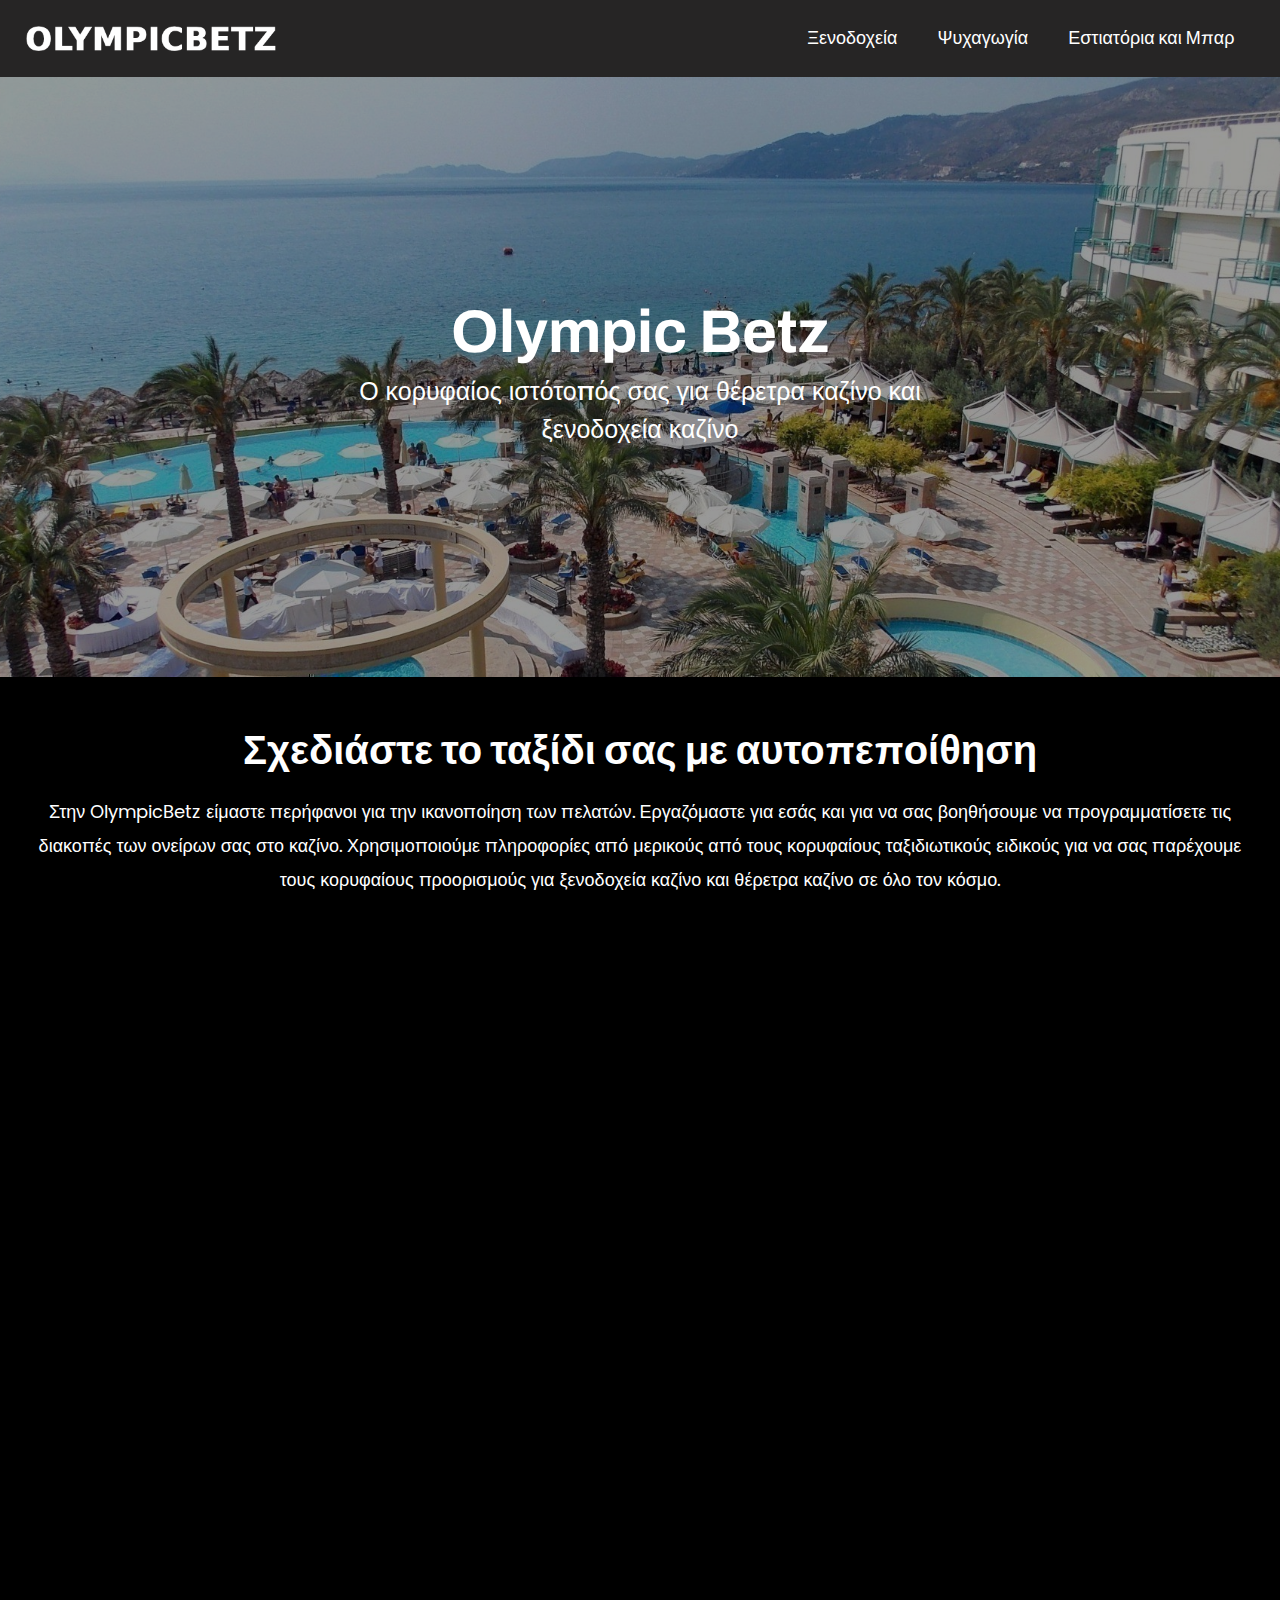
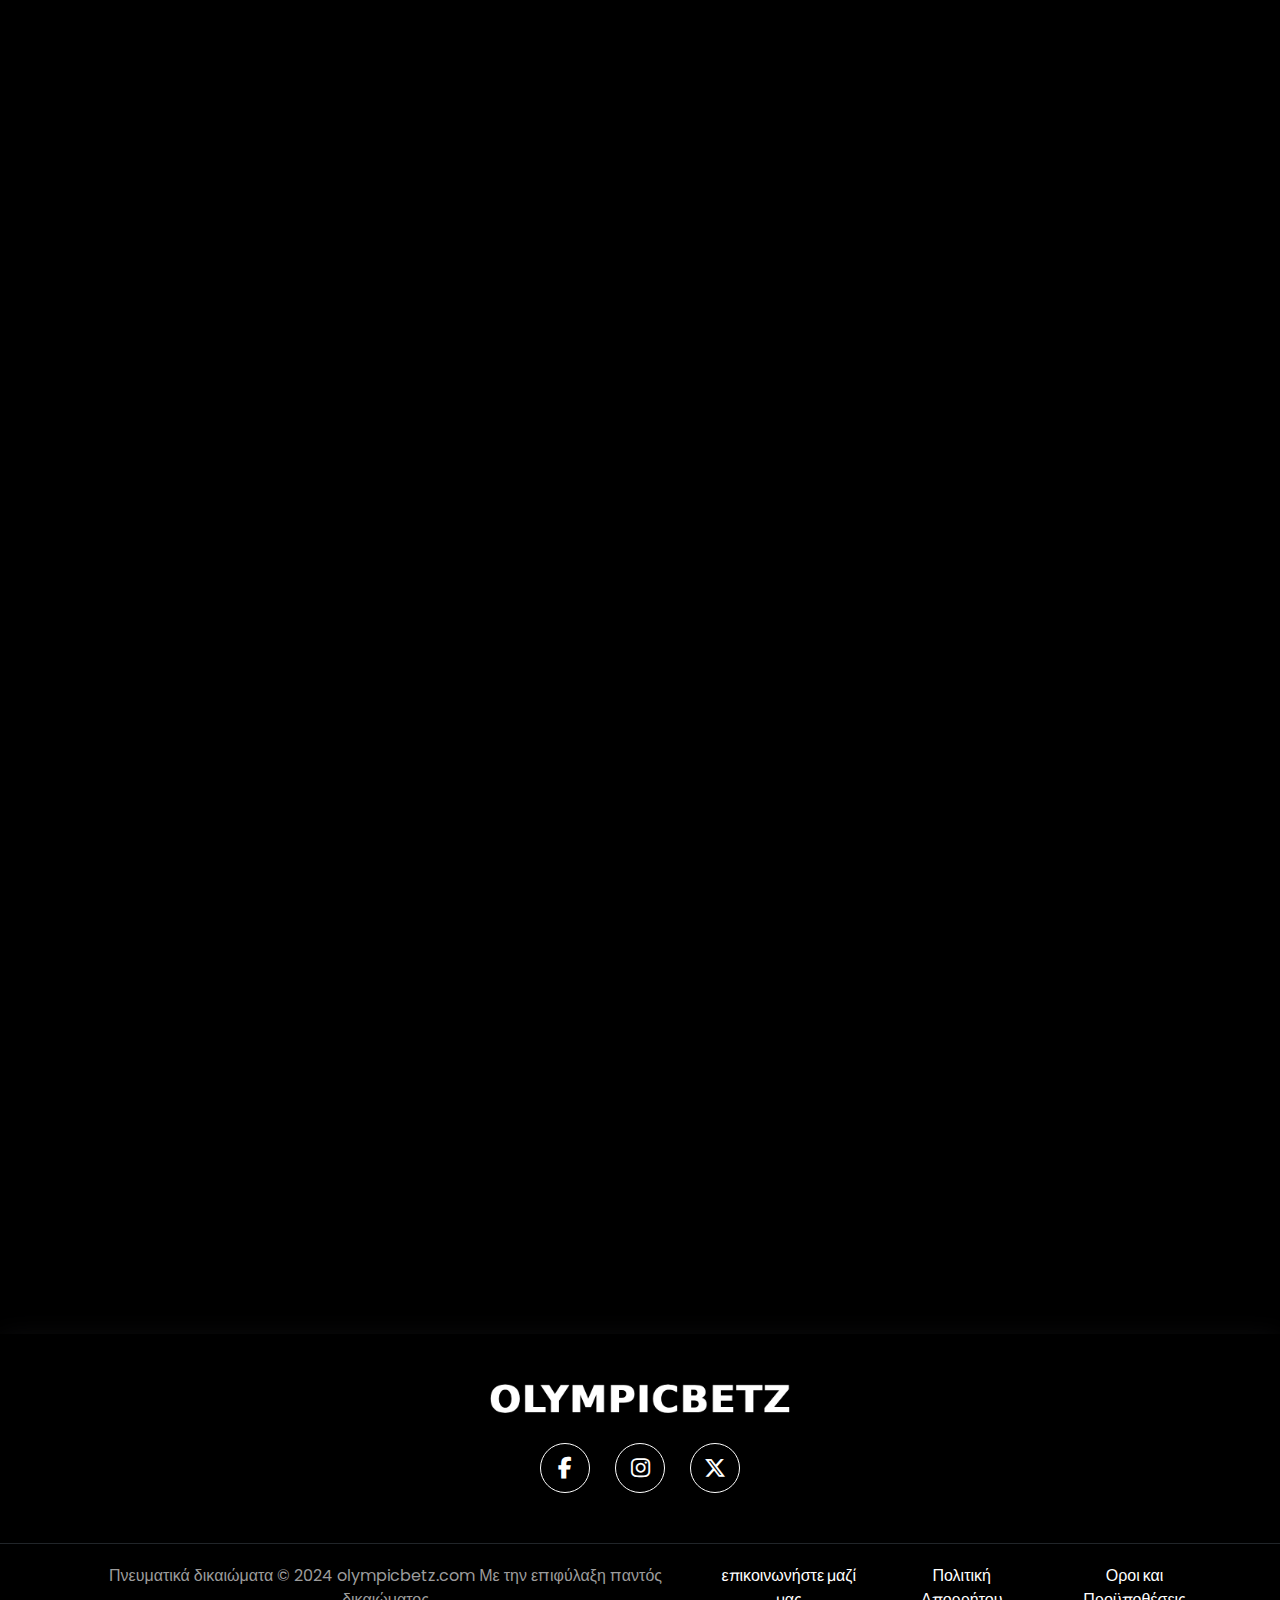
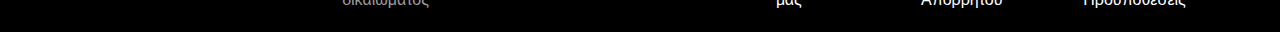
==== index.html @ 3034096a "first commit" ====
<!DOCTYPE html>
<html lang="es">
  <head>
    <meta charset="UTF-8">
    <meta name="viewport" content="width=device-width, initial-scale=1.0">
    <link rel="stylesheet" href="assets/css/bootstrap.min.css">
    <link rel="stylesheet" href="https://cdnjs.cloudflare.com/ajax/libs/font-awesome/6.5.2/css/all.min.css">
    <link rel="stylesheet" href="https://unpkg.com/aos@2.3.0/dist/aos.css">
    <link rel="icon" href="assets/images/fav-icn.png">
    <link rel="stylesheet" href="assets/css/style.css">
    <link rel="stylesheet" href="assets/css/media.css">
    <title>Αρχική σελίδα</title>
  </head>
  <body>
    <header class="site-header">
        <div class="container">
          <nav>
              <div class="site-logo">
                 <a href="index.html">
                   <img src="assets/images/logo.png" alt="">
                 </a>
              </div>
              <div class="main-nav">
                 <ul>
                  <li>
                    <a href="hotels.html">
                      Ξενοδοχεία
                    </a>
                  </li>
                  <li>
                    <a href="entertainment.html">
                      Ψυχαγωγία
                    </a>
                  </li>
                  <li>
                    <a href="#">
                      Εστιατόρια και Μπαρ
                    </a>
                  </li>
                 </ul>
              </div>
          </nav>
        </div>
    </header>
  

    <div class="site-banner">
      <div class="overlay">
      </div>

      <div class="banner-wrap">
          <div class="banner-txt">
            <h1>
              Olympic Betz
            </h1>
            <p>
              Ο κορυφαίος ιστότοπός σας για θέρετρα καζίνο και ξενοδοχεία καζίνο
            </p>
          </div>
      </div>

    </div>

    <div class="plan-trip">
      <div class="container">
        <div class="plan-wrap">
          <div class="plan-heading ptb-50">
            <h3>
              Σχεδιάστε το ταξίδι σας με αυτοπεποίθηση
            </h3>
            <p>
              Στην OlympicBetz είμαστε περήφανοι για την ικανοποίηση των πελατών. Εργαζόμαστε για
              εσάς και για να σας βοηθήσουμε να προγραμματίσετε τις διακοπές των ονείρων σας στο
  
              καζίνο. Χρησιμοποιούμε πληροφορίες από μερικούς από τους κορυφαίους ταξιδιωτικούς
              ειδικούς για να σας παρέχουμε τους κορυφαίους προορισμούς για ξενοδοχεία καζίνο και
              θέρετρα καζίνο σε όλο τον κόσμο.
            </p>
          </div>
          <div class="plan-card-box" data-aos="fade-up">
              <div class="plan-card">
                <div class="plan-img">
                  <img src="assets/images/Updated.png" alt="">
                </div>
                <div class="plan-txt">
                  <p>
                    Ενημερώνεται καθημερινά
                  </p>
                </div>
              </div>
              <div class="plan-card">
                <div class="plan-img">
                  <img src="assets/images/Offers.png" alt="">
                </div>
                <div class="plan-txt">
                  <p>
                    Αποκλειστικές Προσφορές
                  </p>
                </div>
              </div>
              <div class="plan-card">
                <div class="plan-img">
                  <img src="assets/images/Destinations.png" alt="">
                </div>
                <div class="plan-txt">
                  <p>
                    Προορισμοί παγκόσμιας κλάσης
                  </p>
                </div>
              </div>
          </div>
        </div>
      </div>
    </div>


    <div class="about-us ptb-70" data-aos="fade-up">
      <div class="container">
        <div class="row">
          <div class="col-md-5">
            <div class="about-text">
              <h3>
                Σχετικά με εμάς
              </h3>
              <p>
                Η Olympic Betz ιδρύθηκε λόγω έλλειψης πληροφοριών στο διαδίκτυο για τους Έλληνες
                ταξιδιώτες του καζίνο. Προσπαθούσαμε να σχεδιάσουμε τις δικές μας διακοπές στο καζίνο
                από την Αθήνα στο Λας Βέγκας και δεν είχαμε πόρους ή συμβουλές για τους Έλληνες
                σχετικά με νομιμότητα, ξενοδοχεία καζίνο, θέρετρα καζίνο, τοπικά έθιμα ή συμβουλές

                πτήσεων και μεταφοράς.
              </p>
              <p>
                Έτσι αποφασίσαμε όταν επιστρέψαμε στην Ελλάδα να βοηθήσουμε άλλους που βρίσκονταν
                σε παρόμοια κατάσταση. Ξεκινήσαμε επικοινωνώντας με μερικούς από τους κορυφαίους
                ταξιδιωτικούς πράκτορες, θέρετρα καζίνο και ξενοδοχεία καζίνο για να δημιουργήσουμε έναν
                ιστότοπο με νόμιμες συμβουλές από εκείνους με τις περισσότερες γνώσεις στον κλάδο.
                Χρησιμοποιήσαμε το υπόβαθρό μας στον σχεδιασμό ιστοσελίδων και το συνδυάσαμε με τις
                γνώσεις της ομάδας ειδικών μας για να δημιουργήσουμε έναν απλό στη χρήση ιστότοπο με
                κριτικές, συγκρίσεις και συμβουλές για ταξίδια στο καζίνο για τους Έλληνες.
              </p>
              <p>
                Εδώ είμαστε λοιπόν! Ελπίζουμε οι προσπάθειές μας να σας βοηθήσουν στο ταξίδι σας στον
                παράδεισο του καζίνο και ελπίζουμε ο ιστότοπός μας να σας βοηθήσει να επιλέξετε την

                επόμενη περιπέτεια του καζίνο σας!
              </p>
            </div>
          </div>
          <div class="col-md-7" >
            <div class="about-img">
              <img src="assets/images/banner.jpg" alt="">
            </div>
          </div>
        </div>
      </div>
    </div>

    <div class="links-card-box " data-aos="fade-up">
      <div class="container">
          <div class="link-wrap">
              <div class="links-card">
                <a href="#">
                  <div class="link-img">
                    <img src="assets/images/banner.jpg" alt="">
                  </div>
                  <div class="link-txt">
                      <h4>
                        Ξενοδοχεία
                      </h4>
                  </div>
                </a>
              </div>
              <div class="links-card">
                <a href="#">
                <div class="link-img">
                  <img src="assets/images/banner.jpg" alt="">
                </div>
                <div class="link-txt">
                    <h4>
                      Ψυχαγωγία
                    </h4>
                </div>
              </a>
            </div>
            <div class="links-card">
              <a href="#">
              <div class="link-img">
                <img src="assets/images/banner.jpg" alt="">
              </div>
              <div class="link-txt">
                  <h4>
                    Εστιατόρια και Μπαρ
                  </h4>
              </div>
            </a>
          </div>
          </div>
      </div>
    </div>
 
    <!-- faq section start  -->
<div class="faq-sec ptb-70" data-aos="fade-up">
      
  <div class="container">
    <div class="site-heading">
      <h2>
        FAQ'S
      </h2>
    </div>
    <div class="accordion" id="accordionExample">
      <div class="accordion-item">
        <h2 class="accordion-header">
          <button class="accordion-button" type="button" data-bs-toggle="collapse" data-bs-target="#collapseOne" aria-expanded="true" aria-controls="collapseOne">
            Χρειάζομαι ταυτότητα για να μπω στο καζίνο?
          </button>
        </h2>
        <div id="collapseOne" class="accordion-collapse collapse show" data-bs-parent="#accordionExample">
          <div class="accordion-body">
            Ναι, να έχετε μαζί σας έγκυρη ταυτότητα, όπως διαβατήριο ή άδεια οδήγησης.
          </div>
        </div>
      </div>

      <div class="accordion-item">
        <h2 class="accordion-header">
          <button class="accordion-button collapsed" type="button" data-bs-toggle="collapse" data-bs-target="#collapseTwo" aria-expanded="false" aria-controls="collapseTwo">
            Υπάρχει ελληνόφωνο προσωπικό στο καζίνο?
          </button>
        </h2>
        <div id="collapseTwo" class="accordion-collapse collapse" data-bs-parent="#accordionExample">
          <div class="accordion-body">
            Πολλά καζίνο διαθέτουν πολύγλωσσο προσωπικό, συμπεριλαμβανομένων των
            ελληνόφωνων.
          </div>
        </div>
      </div>

      <div class="accordion-item">
        <h2 class="accordion-header">
          <button class="accordion-button collapsed" type="button" data-bs-toggle="collapse" data-bs-target="#collapseThree" aria-expanded="false" aria-controls="collapseThree">
            Υπάρχουν πολιτιστικές συμβουλές για να επισκεφτείτε το καζίνο?
          </button>
        </h2>
        <div id="collapseThree" class="accordion-collapse collapse" data-bs-parent="#accordionExample">
          <div class="accordion-body">
            Εξοικειωθείτε με τα τοπικά έθιμα, όπως ενδυματολογικούς κώδικες και φιλοδώρημα.
          </div>
        </div>
      </div>


      <div class="accordion-item">
        <h2 class="accordion-header">
          <button class="accordion-button collapsed" type="button" data-bs-toggle="collapse" data-bs-target="#collapseFour" aria-expanded="false" aria-controls="collapseFour">
            Μπορώ να χρησιμοποιήσω ευρώ στο καζίνο?
          </button>
        </h2>
        <div id="collapseFour" class="accordion-collapse collapse" data-bs-parent="#accordionExample">
          <div class="accordion-body">
            Ενώ ορισμένοι δέχονται ευρώ, είναι καλύτερο να ανταλλάξετε με τοπικό νόμισμα.
          </div>
        </div>
      </div>

      <div class="accordion-item">
        <h2 class="accordion-header">
          <button class="accordion-button collapsed" type="button" data-bs-toggle="collapse" data-bs-target="#collapseFive" aria-expanded="false" aria-controls="collapseFive">
            Ποιες επιλογές μεταφοράς είναι διαθέσιμες για να φτάσετε στα θέρετρα του καζίνο από την
            Ελλάδα?
          </button>
        </h2>
        <div id="collapseFive" class="accordion-collapse collapse" data-bs-parent="#accordionExample">
          <div class="accordion-body">
            Ανάλογα με την τοποθεσία, μπορείτε να εξερευνήσετε επιλογές όπως πτήσεις, πορθμεία ή
            χερσαία μεταφορά. Είναι καλύτερο να επικοινωνήσετε με το θέρετρο ή ένα ταξιδιωτικό
            γραφείο για συγκεκριμένες ταξιδιωτικές ρυθμίσεις.
          </div>
        </div>
      </div>


   

    </div>
  </div>
</div>
<!-- faq section end -->

<footer class="site-footer">
  <div class="footer-wrap">
      <div class="footer-logo">
          <a href="index.html">
            <img src="assets/images/logo.png" alt="logo">
          </a>
      </div>
      <div class="social-link">
         <ul>
          <li>
            <a href="#">
              <i class="fa-brands fa-facebook-f"></i>
            </a>
          </li>
          <li>
            <a href="#">
              <i class="fa-brands fa-instagram"></i>
            </a>
          </li>
          <li>
            <a href="#">
              <i class="fa-brands fa-x-twitter"></i>
            </a>
          </li>
        
         </ul>
      </div>
      <div class="copy-right">
        <p>
          Πνευματικά δικαιώματα © 2024 olympicbetz.com Με την επιφύλαξη παντός δικαιώματος
        </p>
        <div class="footer-links">
          <ul>
            <li>
              <a href="#">
              επικοινωνήστε μαζί μας
              </a>
            </li>
            <li>
              <a href="#">
                Πολιτική Απορρήτου
              </a>
            </li>
            <li>
              <a href="#">
                Οροι και Προϋποθέσεις
              </a>
            </li>
          </ul>
        </div>
      </div>
  </div>
</footer>


    <script src="assets/js/jquery-3.7.1.min.js"></script>
    <script src="https://unpkg.com/aos@2.3.0/dist/aos.js"></script>
    <script src="assets/js/bootstrap.bundle.min.js"></script>
    <script src="assets/js/custom.js"></script>
 
  </body>
</html>
---- assets/css/style.css ----
@import url('https://fonts.googleapis.com/css2?family=Archivo:ital,wght@0,100..900;1,100..900&family=Poppins:ital,wght@0,100;0,200;0,300;0,400;0,500;0,600;0,700;0,800;0,900;1,100;1,200;1,300;1,400;1,500;1,600;1,700;1,800;1,900&display=swap');

/* global css start here */
html{
    font-size: 10px;
}
* {
    margin: 0;
    padding: 0;
    box-sizing: border-box;
}

body {
    margin: 0;
    padding: 0;
    font-family: "Poppins", sans-serif;
    background-color: #000;
}

h1,
h2,
h3,
h4,
h5,
h6 {
    font-family: "Archivo", sans-serif;
}

ul {
    padding-left: 0;
    margin-bottom: 0;
    list-style: none;
}

a {
    text-decoration: none;
    font-family: "Archivo", sans-serif;
}

.container {
    max-width: 1320px;
    margin: 0 auto;
    padding-left: 2%;
    padding-right: 2%;
}

img {
    width: 100%;
}

.overlay {
    position: absolute;
    top: 0;
    left: 0;
    height: 100%;
    width: 100%;
    background-color: #000;
    opacity: 0.4;
}
/* .pt-30{
    padding-top: 30px;
}
.pb-30{
    padding-bottom: 30px;
}
.ptb-30{
    padding: 30px 0;
} */
.pt-50 {
    padding-top: 50px ;
}
.pb-50 {
    padding-bottom: 50px;
}
.ptb-50 {
    padding: 50px 0;
}
.pb-70 {
    padding-bottom: 70px;
}
.ptb-70 {
    padding: 70px 0;
}
/* global css end here */

/* header css start */
.site-header{
    background-color: #262525;
}

.site-logo img {
    max-width: 25rem;
}
.site-header nav{
display: flex;
justify-content: space-between;
align-items: center;
padding: 2.5rem 0;
}
.main-nav ul {
    display: flex;
    align-items: center;
    justify-content: center;
}
.main-nav ul li{
    padding: 0 2rem;
}
.main-nav ul li a{
    font-size: 1.8rem;
    color: #fff;
}

/* header css end  */


/* banner css start  */
.site-banner{
    background-image: url(../images/banner.jpg);
    background-position: center;
    background-repeat: no-repeat;
    background-size: cover;
    height: 600px;
    position: relative;
}
.banner-wrap{
    height: 100%;
    width: 100%;
    display: flex;
    justify-content: center;
    align-items: center;
    position: relative;
}
.banner-txt{
    max-width: 600px;
    margin: 0 auto;
    text-align: center;

}
.banner-txt h1{
    font-size: 6rem;
    color: #fff;
    font-weight: 700;
}
.banner-txt p{
    font-size: 2.5rem;
    color: #fff;
    font-weight: 500;
}

/* banner css end */
.plan-heading h3 {
    font-size: 4rem;
    font-weight: 700;
    color: #fff;
    text-align: center;
    margin-bottom: 2rem;
}
.plan-heading p {
    font-size: 1.8rem;
    text-align: center;
    color: #fff;
    line-height: 1.9;
}
.plan-card-box {
    max-width: 800px;
    margin: 0 auto;
    display: flex;
    justify-content: space-between;
}
.plan-img {
    width: 100%;
    height: 150px;
    background: #fff;
}
.plan-card{
    width: 22%; 
}
.plan-img img {
    height: 100%;
    width: 100%;
    object-fit: contain;
    padding: 30px;
}
.plan-txt p {
    font-size: 18px;
    font-weight: 500;
    color: #fff;
    margin-top: 10px;
    text-align: center;
}

/* about us css start  */
.about-text h3 {
    font-size: 4rem;
    font-weight: 700;
    color: #fff;
    margin-bottom: 2rem;
}
.about-text p {
    font-size: 16px;
    color: #fff;
}
.about-img{
    height: 100%;
    width: 100%;
}
.about-img img{
    height: 100%;
    width: 100%;
    object-fit: cover;
}
/* about us css end */
/* link card css start  */
.links-card{
    width: 33%;
    position: relative;
}
.link-img {
    height: 400px;
    width: 100%;
}
.link-img img{
    height: 100%;
    width: 100%;
    object-fit: cover;
}
.link-txt h4 {
    font-size: 30px;
    font-weight: 600;
    color: #fff;
    text-align: center;
}
.link-txt {
    position: absolute;
    top: 50%;
    left: 0px;
    right: 0;
    z-index: 99;
}
.link-wrap {
    display: flex;
    align-items: center;
    justify-content: center;
    gap: 10px;
    position: relative;
}
.links-card::before, .links-card::after{
    content: '';
    position: absolute;
    top: 0;
    left: 0;
    height: 100%;
    width: 100%;
    background-color: #000;
    z-index: 9;
    opacity: 0.4;
    transition: all 0.3s linear;

}
.links-card::after{
    height: 0;
}
.links-card:hover::after{
height: 100%;
}
/* link card css end */




/* faq css start */
.accordion-button::after {
    background-image: url("data:image/svg+xml,%3Csvg xmlns='http://www.w3.org/2000/svg' width='16' height='16' fill='currentColor' class='bi bi-plus' viewBox='0 0 16 16'%3E%3Cpath d='M8 4a.5.5 0 0 1 .5.5v3h3a.5.5 0 0 1 0 1h-3v3a.5.5 0 0 1-1 0v-3h-3a.5.5 0 0 1 0-1h3v-3A.5.5 0 0 1 8 4z'/%3E%3C/svg%3E");
    transition: all 0.5s;
}

.accordion-button:not(.collapsed)::after {
    background-image: url("data:image/svg+xml,%3Csvg xmlns='http://www.w3.org/2000/svg' width='16' height='16' fill='currentColor' class='bi bi-dash' viewBox='0 0 16 16'%3E%3Cpath d='M4 8a.5.5 0 0 1 .5-.5h7a.5.5 0 0 1 0 1h-7A.5.5 0 0 1 4 8z'/%3E%3C/svg%3E");
}

.accordion-button::after {
    transition: all 0.5s;
    background-size: 30px;
    height: 30px;
    width: 30px;
}

.accordion-item {
    background-color: #fff;
    border: none;
}

.accordion-button:not(.collapsed),
.accordion-button {
    color: #000;
    background-color: #fff;
    box-shadow: none;
}

.accordion-item {
    margin-bottom: 15px;
}

.accordion-body {
    padding: 15px 20px;
    box-shadow: rgba(100, 100, 111, 0.2) 0px 7px 29px 0px;
    font-size: 14px;
    background: #dfdfdf;
}

:focus-visible {
    outline: none;
}

.accordion-button:focus {
    z-index: 3;
    border-color: transparent;
    outline: 0;
    box-shadow: none;
}

.accordion-button {
    border-radius: 10px !important;
    font-size: 18px;
    padding: 15px 20px;
}

.accordion-button:not(.collapsed) {
    border-bottom-left-radius: 0 !important;
    border-bottom-right-radius: 0 !important;
}

/* .accordion-button::after {
    filter: brightness(0) invert(1);
} */

.site-heading h2 {
    font-size: 4rem;
    font-weight: 700;
    color: #fff;
    text-align: center;
    margin-bottom: 2rem;
}

div#accordionExample {
    max-width: 900px;
    margin: 0 auto;
}

/* faq css end */

/* sub pages css start  */
.moretext {
    display: none;
  }

  a.moreless-button, a.read_more {
    font-size: 16px;
    text-transform: uppercase;
    padding: 13px 40px;
    background-color: transparent;
    border: 1px solid #fff;
    transition: all 0.3s linear;
    color: #fff;
    font-weight: 500;
    display: inline-block;
    margin-top: 15px;
}
a.moreless-button:hover, a.read_more:hover{
    background-color: #fff;
    color: #000;
}
.top-txt p {
    font-size: 16px;
    color: #fff;
    text-align: center;
}
.top-txt {
    text-align: center;
}
.top-txt h3{
    font-size: 4rem;
    font-weight: 700;
    color: #fff;
    margin-bottom: 2rem;
}

.hotel-text h3 {
    font-size: 35px;
    color: #fff;
    margin-bottom: 20px;
    font-weight: 600;
}
.hotel-text p{
    font-size: 16px;
    color: #fff;
}
.address p{
    font-style: italic;
    font-weight: 600;
    margin-bottom: 5px;
}
.address p:last-child{
    margin-bottom: 1rem;
}
.hotel-text {
    padding: 30px;
}
.hotel-img {
    height: 100%;
    width: 100%;
}
.hotel-img img{
    height: 100%;
    width: 100%;
    object-fit: cover;
}
.hotel-wrap {
    margin-top: 50px;
}
.disclaimer-text h4 {
    font-size: 28px;
    color: #fff;
    margin-bottom: 15px;
}
.disclaimer-text p{
    color: #fff;
    font-size: 14px;
}
/* sub pages css end  */



/* footer section css start  */
footer{
    padding-top: 50px;
    box-shadow: rgba(100, 100, 111, 0.2) 0px 7px 29px 0px;
}
.footer-wrap {
    text-align: center;
}
.footer-logo img {
    max-width: 300px;
}
.social-link ul li a {
    font-size: 22px;
    height: 50px;
    width: 50px;
    display: flex;
    justify-content: center;
    align-items: center;
    background: transparent;
    border: 1px solid #fff;
    border-radius: 30px;
    color: #fff;
    transition: all 0.3s linear;

}
.social-link ul li a:hover{
    background-color: #fff;
    color: #000;
}
.social-link ul {
    display: flex;
    justify-content: center;
    margin: 30px 0;
    gap: 25px;
}
.copy-right p {
    color: #9c9c9c;
    font-size: 16px;
    margin-bottom: 0;
}
.footer-links ul li a {
    font-size: 16px;
    color: #fff;
}
.footer-links ul{
    display: flex;
    align-items: center;
    justify-content: end;
    gap: 20px;
}
.copy-right {
    display: flex;
    align-items: center;
    justify-content: space-between;
    padding: 20px 5%;
    margin-top: 50px;
    border-top: 1px solid;
}
/* footer section css end */
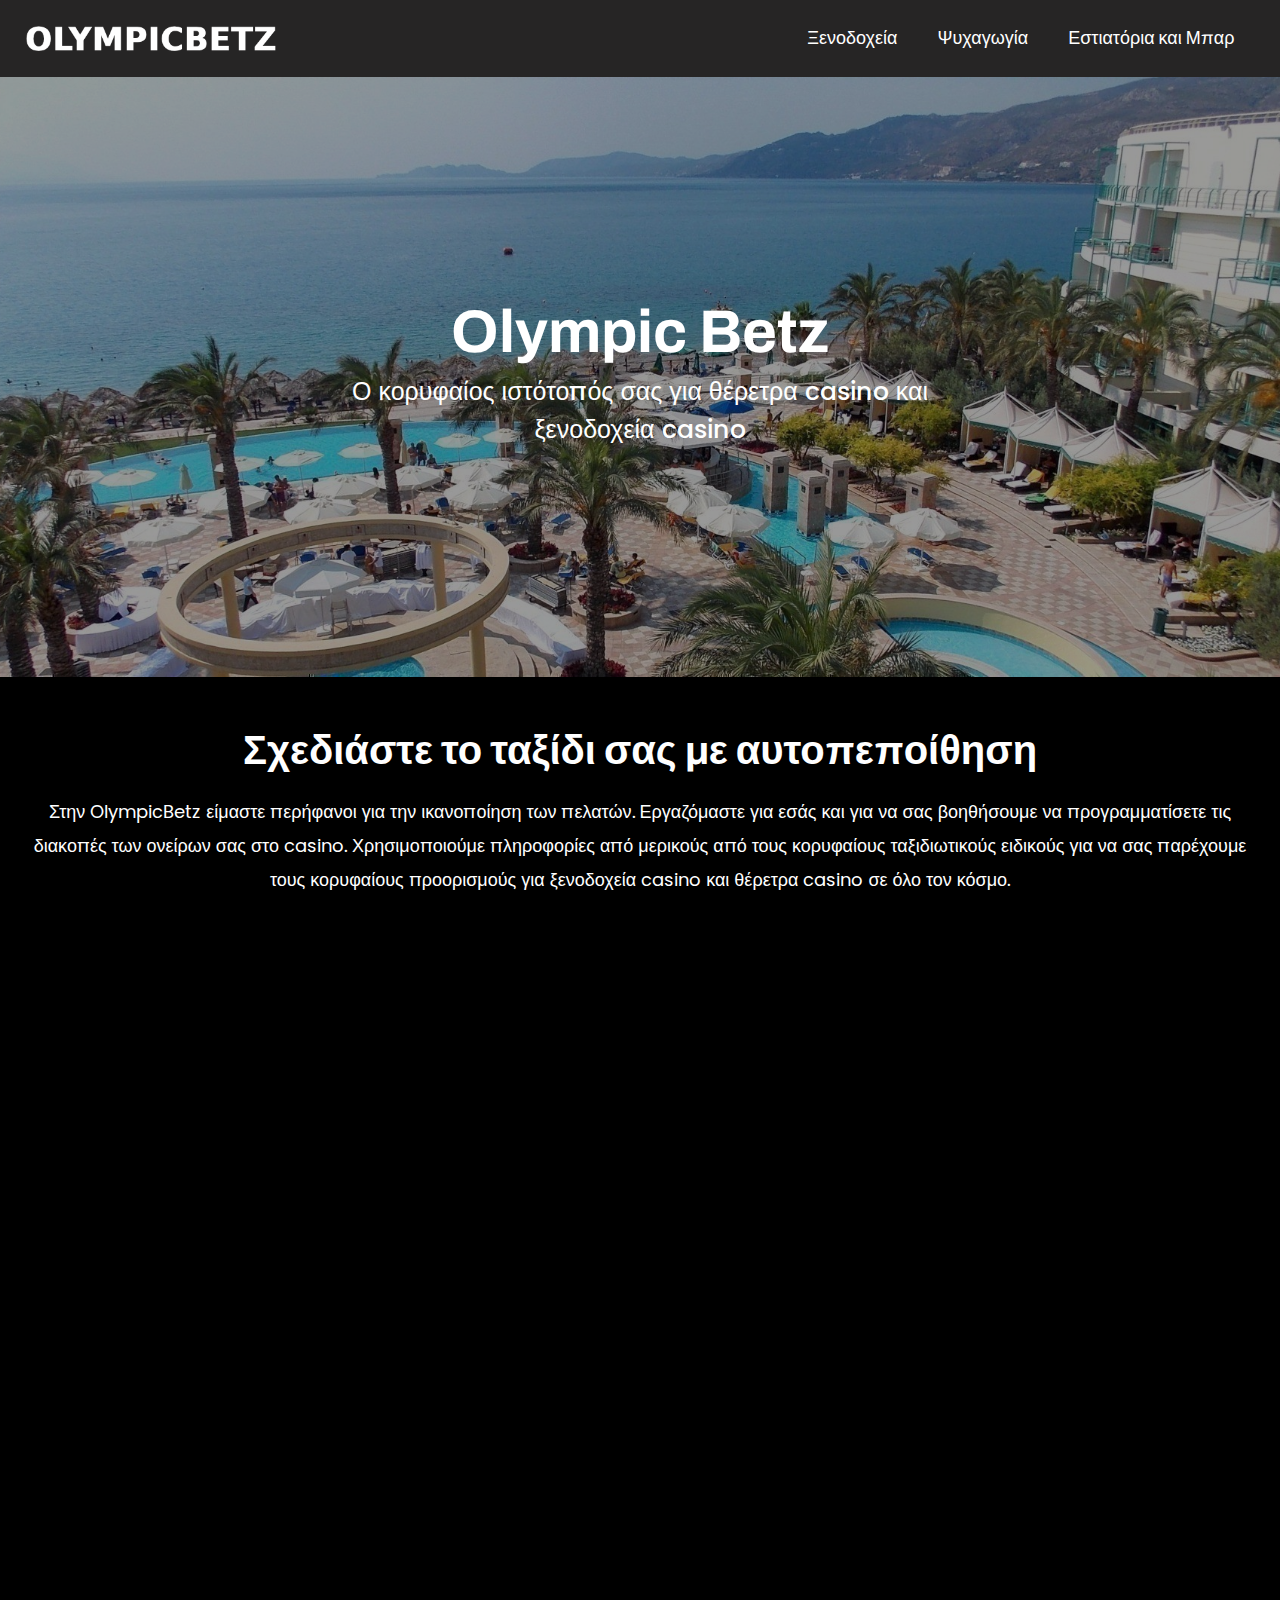
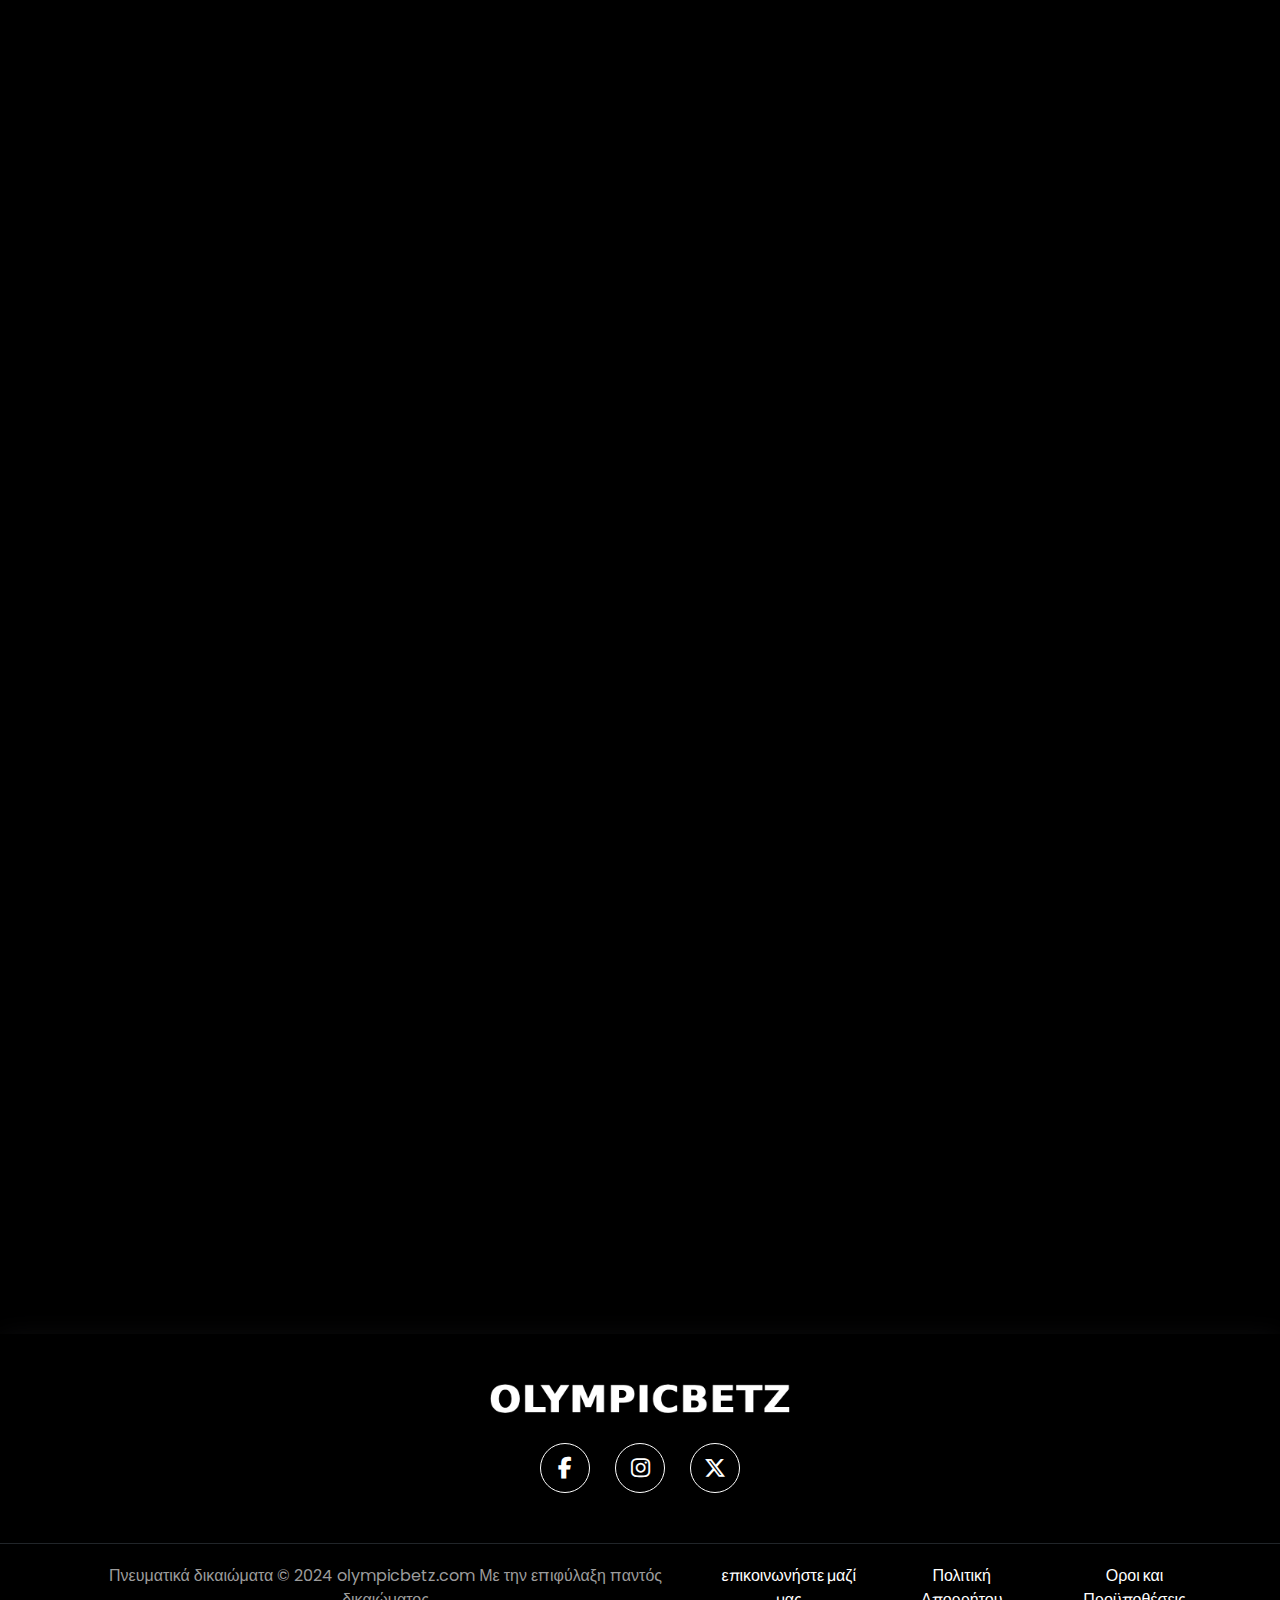
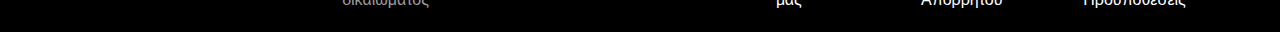
==== commit 66dafa0c: "updated" ====
--- a/index.html
+++ b/index.html
@@ -12,6 +12,7 @@
     <title>Αρχική σελίδα</title>
   </head>
   <body>
+
     <header class="site-header">
         <div class="container">
           <nav>
@@ -20,6 +21,7 @@
                    <img src="assets/images/logo.png" alt="">
                  </a>
               </div>
+
               <div class="main-nav">
                  <ul>
                   <li>
@@ -33,11 +35,19 @@
                     </a>
                   </li>
                   <li>
-                    <a href="#">
+                    <a href="restaurants-and-bars.html">
                       Εστιατόρια και Μπαρ
                     </a>
                   </li>
                  </ul>
+                 
+                 <div class="close">
+                  <i class="fa-solid fa-x"></i>
+                 </div>
+              </div>
+
+              <div class="toggle">
+                <i class="fa-solid fa-bars"></i>
               </div>
           </nav>
         </div>
@@ -54,7 +64,7 @@
               Olympic Betz
             </h1>
             <p>
-              Ο κορυφαίος ιστότοπός σας για θέρετρα καζίνο και ξενοδοχεία καζίνο
+              Ο κορυφαίος ιστότοπός σας για θέρετρα casino και ξενοδοχεία casino
             </p>
           </div>
       </div>
@@ -72,9 +82,9 @@
               Στην OlympicBetz είμαστε περήφανοι για την ικανοποίηση των πελατών. Εργαζόμαστε για
               εσάς και για να σας βοηθήσουμε να προγραμματίσετε τις διακοπές των ονείρων σας στο
   
-              καζίνο. Χρησιμοποιούμε πληροφορίες από μερικούς από τους κορυφαίους ταξιδιωτικούς
-              ειδικούς για να σας παρέχουμε τους κορυφαίους προορισμούς για ξενοδοχεία καζίνο και
-              θέρετρα καζίνο σε όλο τον κόσμο.
+              casino. Χρησιμοποιούμε πληροφορίες από μερικούς από τους κορυφαίους ταξιδιωτικούς
+              ειδικούς για να σας παρέχουμε τους κορυφαίους προορισμούς για ξενοδοχεία casino και
+              θέρετρα casino σε όλο τον κόσμο.
             </p>
           </div>
           <div class="plan-card-box" data-aos="fade-up">
@@ -124,32 +134,32 @@
               </h3>
               <p>
                 Η Olympic Betz ιδρύθηκε λόγω έλλειψης πληροφοριών στο διαδίκτυο για τους Έλληνες
-                ταξιδιώτες του καζίνο. Προσπαθούσαμε να σχεδιάσουμε τις δικές μας διακοπές στο καζίνο
+                ταξιδιώτες του casino. Προσπαθούσαμε να σχεδιάσουμε τις δικές μας διακοπές στο casino
                 από την Αθήνα στο Λας Βέγκας και δεν είχαμε πόρους ή συμβουλές για τους Έλληνες
-                σχετικά με νομιμότητα, ξενοδοχεία καζίνο, θέρετρα καζίνο, τοπικά έθιμα ή συμβουλές
+                σχετικά με νομιμότητα, ξενοδοχεία casino, θέρετρα casino, τοπικά έθιμα ή συμβουλές
 
                 πτήσεων και μεταφοράς.
               </p>
               <p>
                 Έτσι αποφασίσαμε όταν επιστρέψαμε στην Ελλάδα να βοηθήσουμε άλλους που βρίσκονταν
                 σε παρόμοια κατάσταση. Ξεκινήσαμε επικοινωνώντας με μερικούς από τους κορυφαίους
-                ταξιδιωτικούς πράκτορες, θέρετρα καζίνο και ξενοδοχεία καζίνο για να δημιουργήσουμε έναν
+                ταξιδιωτικούς πράκτορες, θέρετρα casino και ξενοδοχεία casino για να δημιουργήσουμε έναν
                 ιστότοπο με νόμιμες συμβουλές από εκείνους με τις περισσότερες γνώσεις στον κλάδο.
                 Χρησιμοποιήσαμε το υπόβαθρό μας στον σχεδιασμό ιστοσελίδων και το συνδυάσαμε με τις
                 γνώσεις της ομάδας ειδικών μας για να δημιουργήσουμε έναν απλό στη χρήση ιστότοπο με
-                κριτικές, συγκρίσεις και συμβουλές για ταξίδια στο καζίνο για τους Έλληνες.
+                κριτικές, συγκρίσεις και συμβουλές για ταξίδια στο casino για τους Έλληνες.
               </p>
               <p>
                 Εδώ είμαστε λοιπόν! Ελπίζουμε οι προσπάθειές μας να σας βοηθήσουν στο ταξίδι σας στον
-                παράδεισο του καζίνο και ελπίζουμε ο ιστότοπός μας να σας βοηθήσει να επιλέξετε την
-
-                επόμενη περιπέτεια του καζίνο σας!
+                παράδεισο του casino και ελπίζουμε ο ιστότοπός μας να σας βοηθήσει να επιλέξετε την
+
+                επόμενη περιπέτεια του casino σας!
               </p>
             </div>
           </div>
           <div class="col-md-7" >
             <div class="about-img">
-              <img src="assets/images/banner.jpg" alt="">
+              <img src="assets/images/about-us.jpg" alt="">
             </div>
           </div>
         </div>
@@ -160,9 +170,9 @@
       <div class="container">
           <div class="link-wrap">
               <div class="links-card">
-                <a href="#">
+                <a href="hotels.html">
                   <div class="link-img">
-                    <img src="assets/images/banner.jpg" alt="">
+                    <img src="assets/images/link1.jpg" alt="">
                   </div>
                   <div class="link-txt">
                       <h4>
@@ -172,9 +182,9 @@
                 </a>
               </div>
               <div class="links-card">
-                <a href="#">
+                <a href="entertainment.html">
                 <div class="link-img">
-                  <img src="assets/images/banner.jpg" alt="">
+                  <img src="assets/images/link2.jpg" alt="">
                 </div>
                 <div class="link-txt">
                     <h4>
@@ -184,9 +194,9 @@
               </a>
             </div>
             <div class="links-card">
-              <a href="#">
+              <a href="restaurants-and-bars.html">
               <div class="link-img">
-                <img src="assets/images/banner.jpg" alt="">
+                <img src="assets/images/link3.jpg" alt="">
               </div>
               <div class="link-txt">
                   <h4>
@@ -212,7 +222,7 @@
       <div class="accordion-item">
         <h2 class="accordion-header">
           <button class="accordion-button" type="button" data-bs-toggle="collapse" data-bs-target="#collapseOne" aria-expanded="true" aria-controls="collapseOne">
-            Χρειάζομαι ταυτότητα για να μπω στο καζίνο?
+            Χρειάζομαι ταυτότητα για να μπω στο casino?
           </button>
         </h2>
         <div id="collapseOne" class="accordion-collapse collapse show" data-bs-parent="#accordionExample">
@@ -225,12 +235,12 @@
       <div class="accordion-item">
         <h2 class="accordion-header">
           <button class="accordion-button collapsed" type="button" data-bs-toggle="collapse" data-bs-target="#collapseTwo" aria-expanded="false" aria-controls="collapseTwo">
-            Υπάρχει ελληνόφωνο προσωπικό στο καζίνο?
+            Υπάρχει ελληνόφωνο προσωπικό στο casino?
           </button>
         </h2>
         <div id="collapseTwo" class="accordion-collapse collapse" data-bs-parent="#accordionExample">
           <div class="accordion-body">
-            Πολλά καζίνο διαθέτουν πολύγλωσσο προσωπικό, συμπεριλαμβανομένων των
+            Πολλά casino διαθέτουν πολύγλωσσο προσωπικό, συμπεριλαμβανομένων των
             ελληνόφωνων.
           </div>
         </div>
@@ -239,7 +249,7 @@
       <div class="accordion-item">
         <h2 class="accordion-header">
           <button class="accordion-button collapsed" type="button" data-bs-toggle="collapse" data-bs-target="#collapseThree" aria-expanded="false" aria-controls="collapseThree">
-            Υπάρχουν πολιτιστικές συμβουλές για να επισκεφτείτε το καζίνο?
+            Υπάρχουν πολιτιστικές συμβουλές για να επισκεφτείτε το casino?
           </button>
         </h2>
         <div id="collapseThree" class="accordion-collapse collapse" data-bs-parent="#accordionExample">
@@ -253,7 +263,7 @@
       <div class="accordion-item">
         <h2 class="accordion-header">
           <button class="accordion-button collapsed" type="button" data-bs-toggle="collapse" data-bs-target="#collapseFour" aria-expanded="false" aria-controls="collapseFour">
-            Μπορώ να χρησιμοποιήσω ευρώ στο καζίνο?
+            Μπορώ να χρησιμοποιήσω ευρώ στο casino?
           </button>
         </h2>
         <div id="collapseFour" class="accordion-collapse collapse" data-bs-parent="#accordionExample">
@@ -266,7 +276,7 @@
       <div class="accordion-item">
         <h2 class="accordion-header">
           <button class="accordion-button collapsed" type="button" data-bs-toggle="collapse" data-bs-target="#collapseFive" aria-expanded="false" aria-controls="collapseFive">
-            Ποιες επιλογές μεταφοράς είναι διαθέσιμες για να φτάσετε στα θέρετρα του καζίνο από την
+            Ποιες επιλογές μεταφοράς είναι διαθέσιμες για να φτάσετε στα θέρετρα του casino από την
             Ελλάδα?
           </button>
         </h2>
@@ -321,17 +331,17 @@
         <div class="footer-links">
           <ul>
             <li>
-              <a href="#">
+              <a href="mailto:info@olympicbetz.com">
               επικοινωνήστε μαζί μας
               </a>
             </li>
             <li>
-              <a href="#">
+              <a href="privacy-policy.html">
                 Πολιτική Απορρήτου
               </a>
             </li>
             <li>
-              <a href="#">
+              <a href="term-and-conditions.html">
                 Οροι και Προϋποθέσεις
               </a>
             </li>
--- a/assets/css/style.css
+++ b/assets/css/style.css
@@ -83,6 +83,8 @@
 }
 /* global css end here */
 
+
+
 /* header css start */
 .site-header{
     background-color: #262525;
@@ -108,9 +110,29 @@
 .main-nav ul li a{
     font-size: 1.8rem;
     color: #fff;
-}
-
+    position: relative;
+}
+.main-nav ul li a::before{
+    content: '';
+    position: absolute;
+    bottom: -7px;
+    width: 0%;
+    height: 1px;
+    background-color: #fff;
+    transition: all 0.3s linear;
+
+}
+.main-nav ul li a:hover::before, .main-nav ul li a.active::before {
+width: 100%;
+}
+.site-header.fixed-header {
+    position: fixed;
+    z-index: 99;
+    width: 100%;
+}
 /* header css end  */
+
+
 
 
 /* banner css start  */
@@ -134,19 +156,29 @@
     max-width: 600px;
     margin: 0 auto;
     text-align: center;
-
 }
 .banner-txt h1{
     font-size: 6rem;
     color: #fff;
     font-weight: 700;
 }
+.site-banner.sub-banner {
+    height: 500px;
+}
+.sub-banner .banner-txt h1{
+    font-size: 5rem;
+}
+.sub-banner .banner-txt p{
+    font-size: 2.2rem;
+}
 .banner-txt p{
     font-size: 2.5rem;
     color: #fff;
     font-weight: 500;
 }
-
+.close, .toggle{
+    display: none;
+}
 /* banner css end */
 .plan-heading h3 {
     font-size: 4rem;
@@ -197,17 +229,24 @@
     margin-bottom: 2rem;
 }
 .about-text p {
-    font-size: 16px;
+    font-size: 1.6rem;
     color: #fff;
 }
 .about-img{
     height: 100%;
     width: 100%;
-}
+    overflow: hidden;
+}
+
 .about-img img{
     height: 100%;
     width: 100%;
     object-fit: cover;
+    transition: all 0.3s linear;
+}
+.about-img:hover img{
+    transform: scale(1.3);
+
 }
 /* about us css end */
 /* link card css start  */
@@ -225,7 +264,7 @@
     object-fit: cover;
 }
 .link-txt h4 {
-    font-size: 30px;
+    font-size: 3rem;
     font-weight: 600;
     color: #fff;
     text-align: center;
@@ -244,7 +283,10 @@
     gap: 10px;
     position: relative;
 }
-.links-card::before, .links-card::after{
+.links-card a{
+    position: relative;
+}
+.links-card a::before, .links-card a::after{
     content: '';
     position: absolute;
     top: 0;
@@ -257,10 +299,10 @@
     transition: all 0.3s linear;
 
 }
-.links-card::after{
+.links-card a::after{
     height: 0;
 }
-.links-card:hover::after{
+.links-card:hover a::after{
 height: 100%;
 }
 /* link card css end */
@@ -304,7 +346,7 @@
 .accordion-body {
     padding: 15px 20px;
     box-shadow: rgba(100, 100, 111, 0.2) 0px 7px 29px 0px;
-    font-size: 14px;
+    font-size: 1.4rem;
     background: #dfdfdf;
 }
 
@@ -321,7 +363,7 @@
 
 .accordion-button {
     border-radius: 10px !important;
-    font-size: 18px;
+    font-size: 1.8rem;
     padding: 15px 20px;
 }
 
@@ -355,7 +397,7 @@
   }
 
   a.moreless-button, a.read_more {
-    font-size: 16px;
+    font-size: 1.6rem;
     text-transform: uppercase;
     padding: 13px 40px;
     background-color: transparent;
@@ -371,7 +413,7 @@
     color: #000;
 }
 .top-txt p {
-    font-size: 16px;
+    font-size: 1.6rem;
     color: #fff;
     text-align: center;
 }
@@ -386,13 +428,13 @@
 }
 
 .hotel-text h3 {
-    font-size: 35px;
+    font-size: 3.5rem;
     color: #fff;
     margin-bottom: 20px;
     font-weight: 600;
 }
 .hotel-text p{
-    font-size: 16px;
+    font-size: 1.6rem;
     color: #fff;
 }
 .address p{
@@ -404,12 +446,46 @@
     margin-bottom: 1rem;
 }
 .hotel-text {
-    padding: 30px;
+    padding: 3rem;
 }
 .hotel-img {
     height: 100%;
     width: 100%;
-}
+    position: relative;
+    overflow: hidden;
+}
+
+/* Shine */
+
+.hotel-img::before {
+	position: absolute;
+	top: 0;
+	left: -75%;
+	z-index: 2;
+	display: block;
+	content: '';
+	width: 50%;
+	height: 100%;
+	background: -webkit-linear-gradient(left, rgba(255,255,255,0) 0%, rgba(255,255,255,.3) 100%);
+	background: linear-gradient(to right, rgba(255,255,255,0) 0%, rgba(255,255,255,.3) 100%);
+	-webkit-transform: skewX(-25deg);
+	transform: skewX(-25deg);
+}
+.hotel-img:hover::before {
+    animation: shine 1.5s;
+    -webkit-animation: shine 1.5s;
+}
+@-webkit-keyframes shine {
+	100% {
+		left: 125%;
+	}
+}
+@keyframes shine {
+	100% {
+		left: 125%;
+	}
+}
+
 .hotel-img img{
     height: 100%;
     width: 100%;
@@ -419,13 +495,44 @@
     margin-top: 50px;
 }
 .disclaimer-text h4 {
-    font-size: 28px;
+    font-size: 2.8rem;
     color: #fff;
     margin-bottom: 15px;
 }
 .disclaimer-text p{
     color: #fff;
-    font-size: 14px;
+    font-size: 1.4rem;
+}
+.hotel-text ul li {
+    font-size: 1.6rem;
+    color: #fff;
+    margin: 10px 0;
+}
+.hotel-text ul li a{
+    color: #fff;
+    text-decoration: underline;
+}
+.privacy-wrap p a{
+    font-weight: 700;
+    color: #fff;
+}
+.privacy-wrap p, .privacy-wrap ul li {
+    font-size: 1.6rem;
+    color: #fff;
+}
+.privacy-wrap ul li{
+    margin: 10px 0;
+}
+.privacy-wrap ul {
+    list-style: disc;
+    margin: 10px 0;
+    padding-left: 20px;
+}
+.privacy-wrap{
+    margin-bottom: 30px;
+}
+.hotel-wrap .row {
+    /* align-items: center; */
 }
 /* sub pages css end  */
 
@@ -443,7 +550,7 @@
     max-width: 300px;
 }
 .social-link ul li a {
-    font-size: 22px;
+    font-size: 2.2rem;
     height: 50px;
     width: 50px;
     display: flex;
@@ -468,11 +575,11 @@
 }
 .copy-right p {
     color: #9c9c9c;
-    font-size: 16px;
+    font-size: 1.6rem;
     margin-bottom: 0;
 }
 .footer-links ul li a {
-    font-size: 16px;
+    font-size: 1.6rem;
     color: #fff;
 }
 .footer-links ul{
--- a/assets/css/media.css
+++ b/assets/css/media.css
@@ -0,0 +1,174 @@
+@media(max-width:1200px){
+    html{
+        font-size: 9px;
+    }
+}
+@media(max-width:1024px){
+    .copy-right {
+        flex-direction: column-reverse;
+    }
+    .footer-links ul {
+        margin-bottom: 10px;
+    }
+}
+
+@media(max-width:992px){
+    .close, .toggle{
+        display: block;
+        font-size: 25px;
+        color: #fff;
+    }
+    .close{
+        font-size: 20px;
+        position: absolute;
+        top: 15px;
+        right: 20px;
+    }
+    .main-nav ul {
+        align-items: flex-start;
+        flex-direction: column;
+    }
+    .main-nav ul li {
+        padding: 1rem 0;
+    }
+    .main-nav {
+        position: fixed;
+        top: 0;
+        left: 0;
+        background-color: #000;
+        height: 100vh;
+        z-index: 9;
+        width: 400px;
+        padding: 50px;
+        transform: translateX(-100%);
+        transition: all 0.3s linear;
+}
+    .menuToggle .main-nav{
+        transform: translateX(0%);
+        box-shadow: rgba(100, 100, 111, 0.2) 0px 7px 29px 0px;
+    }
+}
+
+
+@media(max-width:850px){
+    .hotel-main .row {
+        flex-direction: column;
+    }
+    .hotel-main .row .col-md-5, .hotel-main .row .col-md-7 {
+        width: 100%;
+    }
+    .hotel-img {
+        height: 350px;
+        width: 100%;
+    }
+    .first-wrap .row {
+        flex-direction: column-reverse;
+    }
+    .about-us .row {
+        flex-direction: column-reverse;
+    }
+    .about-us .row .col-md-5, .about-us .row .col-md-7{
+        width: 100%;
+    } 
+    .about-img {
+        height: 400px;
+        margin-bottom: 20px;
+    }
+    .plan-card-box {
+        max-width: 650px;
+    }
+    .link-img {
+        height: 350px;
+    }
+    .link-wrap {
+        flex-direction: column;
+    }
+    .links-card {
+        width: 100%;
+    }
+    .ptb-70 {
+        padding: 50px 0;
+    }
+    .ptb-50 {
+        padding: 30px 0;
+    }
+    .site-banner {
+        height: 550px;
+    }
+}
+@media(max-width:767px){
+    .site-banner {
+        height: 500px;
+    }
+    .banner-txt h1 {
+        font-size: 5rem;
+    }
+    .banner-txt p {
+        font-size: 2.2rem;
+    }
+    .plan-card-box {
+        flex-direction: column;
+    }
+    .plan-card {
+        width: 70%;
+        margin: 0 auto;
+        margin-bottom: 25px;
+    }
+    .plan-card:last-child{
+        margin-bottom: 0;
+    }
+    .about-img {
+        height: 350px;
+    }
+    .link-img {
+        height: 300px;
+    }
+    .footer-logo img {
+        max-width: 250px;
+    }
+    .footer-links ul {
+        margin-bottom: 20px;
+        flex-direction: column;
+        gap: 5px;
+    }
+    .site-banner.sub-banner {
+        height: 400px;
+    }
+    .site-banner {
+     padding: 0 20px;
+    }
+    .sub-banner .banner-txt h1 {
+        font-size: 4.8rem;
+    }
+    .hotel-text {
+        padding: 2rem;
+    }
+    .site-heading h2 {
+        font-size: 3.8rem;
+    }
+    .hotel-text h3 {
+        font-size: 3.3rem;
+    }
+    .hotel-img {
+        height: 300px;
+    }
+}
+@media(max-width:575px){
+    .site-logo img {
+        max-width: 22rem;
+    }
+    .main-nav {
+        width: 100%;
+    }
+}
+@media(max-width:350px){
+    html {
+        font-size: 8px;
+    }
+    html {
+        font-size: 8px;
+    }
+    .hotel-wrap {
+        margin-top: 30px;
+    }
+}